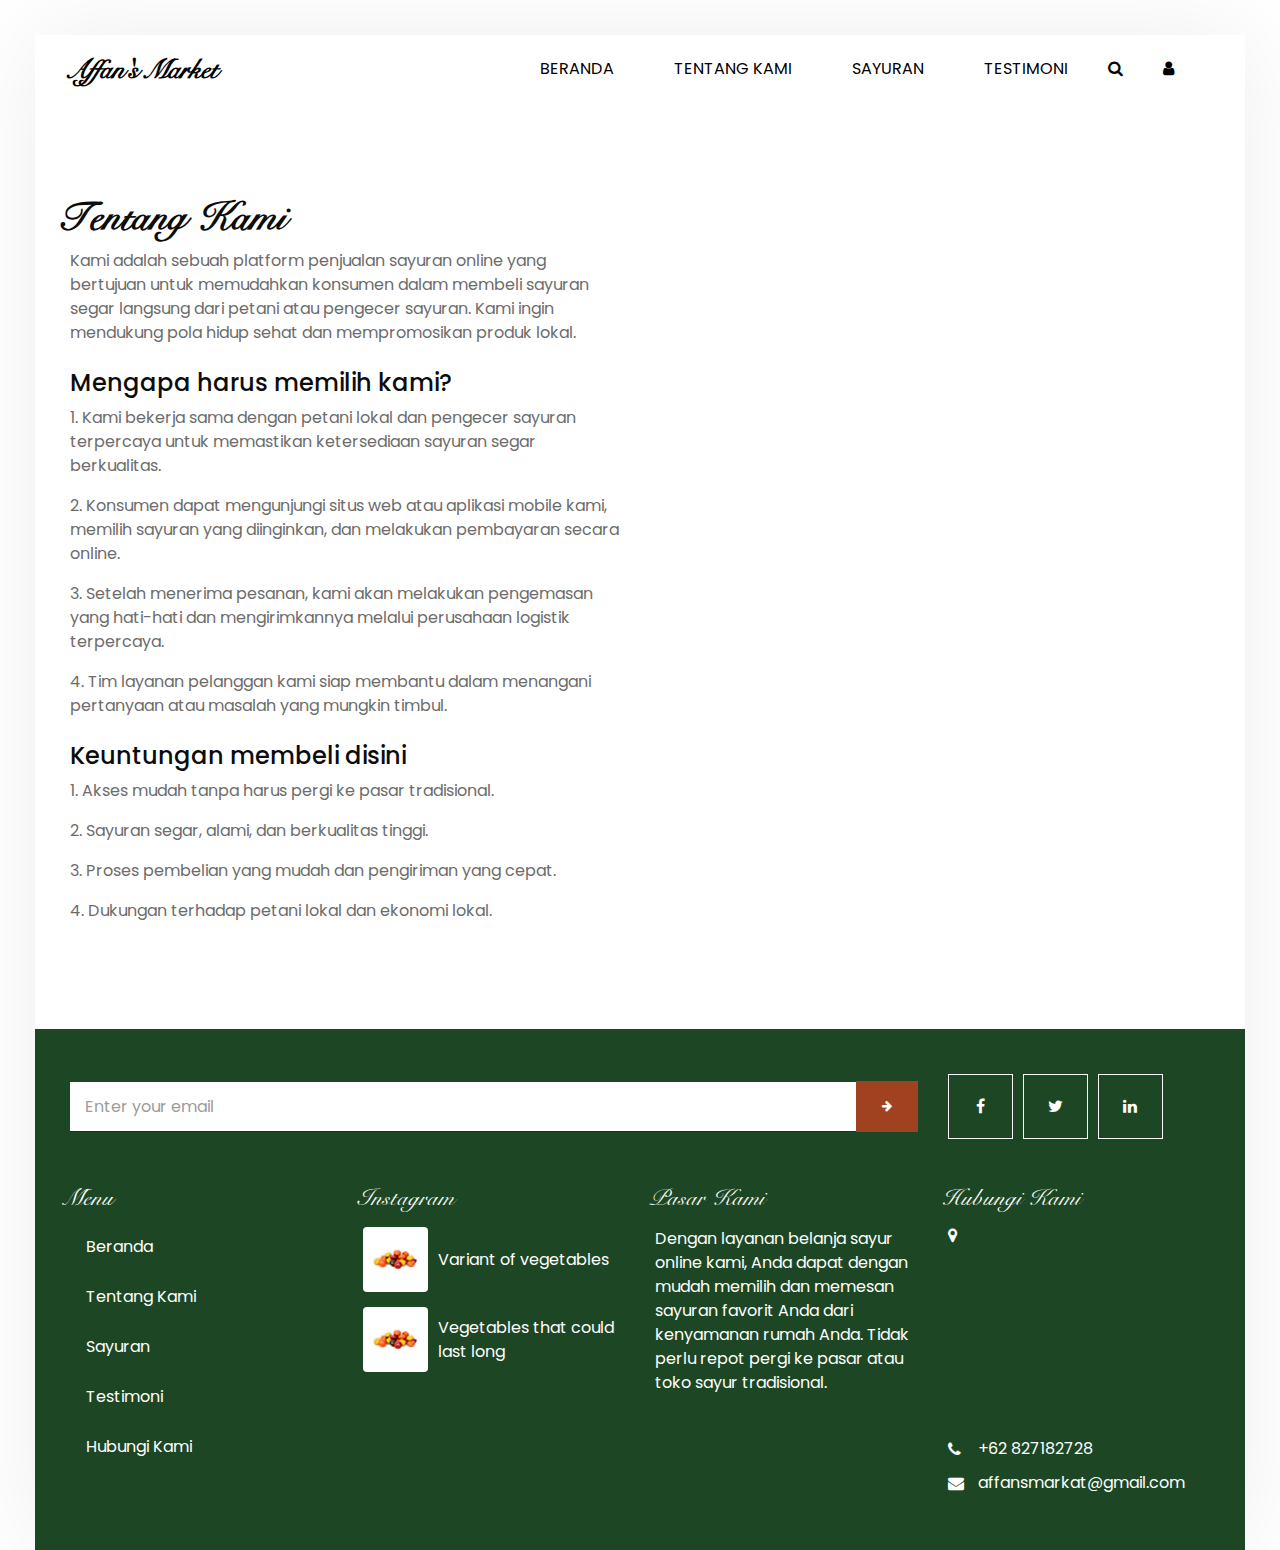
==== about.html @ 5ecd2ffd "vegetable website" ====
<!DOCTYPE html>
<html>

<head>
  <!-- Basic -->
  <meta charset="utf-8" />
  <meta http-equiv="X-UA-Compatible" content="IE=edge" />
  <!-- Mobile Metas -->
  <meta name="viewport" content="width=device-width, initial-scale=1, shrink-to-fit=no" />
  <!-- Site Metas -->
  <meta name="keywords" content="" />
  <meta name="description" content="" />
  <meta name="author" content="" />

  <title>ChocoLux</title>


  <!-- bootstrap core css -->
  <link rel="stylesheet" type="text/css" href="css/bootstrap.css" />
  <!--slick slider stylesheet -->
  <link rel="stylesheet" href="https://cdnjs.cloudflare.com/ajax/libs/slick-carousel/1.5.9/slick.min.css" />
  <link rel="stylesheet" href="https://cdnjs.cloudflare.com/ajax/libs/slick-carousel/1.5.9/slick-theme.min.css" />

  <!-- fonts style -->
  <link href="https://fonts.googleapis.com/css?family=Poppins:400,600,700&display=swap" rel="stylesheet" />
  <!-- slick slider -->

  <link rel="stylesheet" href="css/slick-theme.css" />
  <!-- font awesome style -->
  <link href="css/font-awesome.min.css" rel="stylesheet" />
  <!-- Custom styles for this template -->
  <link href="css/style.css" rel="stylesheet" />
  <!-- responsive style -->
  <link href="css/responsive.css" rel="stylesheet" />
  <script src="https://kit.fontawesome.com/0ebef4422e.js" crossorigin="anonymous"></script>
</head>

<body class="sub_page">

  <div class="main_body_content">

    <div class="hero_area">
      <!-- header section strats -->
      <header class="header_section">
        <div class="container-fluid">
          <nav class="navbar navbar-expand-lg custom_nav-container ">
            <a class="navbar-brand" href="index.html">
              Affan's Market
            </a>
            </a>
            <button class="navbar-toggler" type="button" data-toggle="collapse" data-target="#navbarSupportedContent"
              aria-controls="navbarSupportedContent" aria-expanded="false" aria-label="Toggle navigation">
              <span class=""> </span>
            </button>

            <div class="collapse navbar-collapse " id="navbarSupportedContent">
              <ul class="navbar-nav ml-auto">
                <li class="nav-item active">
                  <a class="nav-link" href="index.html">Beranda <span class="sr-only">(current)</span></a>
                </li>
                <li class="nav-item">
                  <a class="nav-link" href="about.html"> Tentang Kami</a>
                </li>
                <li class="nav-item">
                  <a class="nav-link" href="chocolate.html">Sayuran</a>
                </li>
                <li class="nav-item">
                  <a class="nav-link" href="testimonial.html">Testimoni</a>
                </li>
                
              </ul>
              <div class="quote_btn-container">
                <form class="form-inline">
                  <button class="btn  my-2 my-sm-0 nav_search-btn" type="submit">
                    <i class="fa fa-search" aria-hidden="true"></i>
                  </button>
                </form>
                <a href="">
                  <i class="fa fa-user" aria-hidden="true"></i>
                </a>
              </div>
            </div>
          </nav>
        </div>
      </header>
      <!-- end header section -->
    </div>

    <!-- about section -->

    <section class="about_section layout_padding ">
      <div class="container  ">
        <div class="row">
          <div class="col-md-6">
            <div class="detail-box">
              <div class="heading_container">
                <h2>
                  Tentang Kami
                </h2>
              </div>
              <p>
                Kami adalah sebuah platform penjualan sayuran online yang bertujuan untuk memudahkan konsumen dalam
                membeli sayuran segar langsung dari petani atau pengecer sayuran. Kami ingin mendukung pola hidup sehat
                dan mempromosikan produk lokal.
              </p>

              <section>
                <h4 class="mt-4">
                  Mengapa harus memilih kami?
                </h4>
                <p>
                  1. Kami bekerja sama dengan petani lokal dan pengecer sayuran terpercaya untuk memastikan ketersediaan
                  sayuran
                  segar berkualitas.
                </p>
                <p>
                  2. Konsumen dapat mengunjungi situs web atau aplikasi mobile kami, memilih sayuran yang diinginkan,
                  dan
                  melakukan pembayaran secara online.
                </p>
                <p>
                  3. Setelah menerima pesanan, kami akan melakukan pengemasan yang hati-hati dan mengirimkannya melalui
                  perusahaan
                  logistik terpercaya.
                </p>
                <p>
                  4. Tim layanan pelanggan kami siap membantu dalam menangani pertanyaan atau masalah yang mungkin
                  timbul.
                </p>
              </section>

              <section>
                <h4 class="mt-4">
                  Keuntungan membeli disini
                </h4>
                <p>
                  1. Akses mudah tanpa harus pergi ke pasar tradisional.
                </p>
                <p>

                  2. Sayuran segar, alami, dan berkualitas tinggi.
                </p>

                <p>
                  3. Proses pembelian yang mudah dan pengiriman yang cepat.
                </p>

                <p>
                  4. Dukungan terhadap petani lokal dan ekonomi lokal.
                </p>
              </section>
            </div>
          </div>
          <div class="col-md-6">
            <div class="img-box">
              <img
                src="https://media.istockphoto.com/id/1247073860/id/foto/sayuran-organik-segar-yang-sehat-dalam-peti-yang-terisolasi-di-latar-belakang-putih.jpg?s=612x612&w=0&k=20&c=P2goNSau3Krbo2b9RvxYIMuUvzyqN9o-7Uv6y5ciHRg="
                alt="">
            </div>
          </div>
        </div>
      </div>
    </section>

    <!-- end about section -->


    <!-- info section -->

    <!-- end info_section -->

    <section class="info_section layout_padding2">
      <div class="container">
        <div class="row info_form_social_row">
          <div class="col-md-8 col-lg-9">
            <div class="info_form">
              <form action="">
                <input type="email" placeholder="Enter your email">
                <button>
                  <i class="fa fa-arrow-right" aria-hidden="true"></i>
                </button>
              </form>
            </div>
          </div>
          <div class="col-md-4 col-lg-3">

            <div class="social_box">
              <a href="">
                <i class="fa fa-facebook" aria-hidden="true"></i>
              </a>
              <a href="">
                <i class="fa fa-twitter" aria-hidden="true"></i>
              </a>
              <a href="">
                <i class="fa fa-linkedin" aria-hidden="true"></i>
              </a>
            </div>
          </div>
        </div>
        <div class="row info_main_row">
          <div class="col-md-6 col-lg-3">
            <div class="info_links">
              <h4>
                Menu
              </h4>
              <div class="info_links_menu">
                <a class="nav-link" href="index.html">Beranda <span class="sr-only">(current)</span></a>
                <a class="nav-link" href="about.html"> Tentang Kami</a>
                </a>
                <a class="nav-link" href="chocolate.html">Sayuran</a>
                <a class="nav-link" href="testimonial.html">Testimoni</a>
                <a class="nav-link" href="contact.html">Hubungi Kami</a>
              </div>
            </div>
          </div>
          <div class="col-md-6 col-lg-3">
            <div class="info_insta">
              <h4>
                Instagram
              </h4>
              <div class="insta_box">
                <div class="img-box rounded rounded-2">
                  <img src="images/insta-img.png" alt="">
                </div>
                <p>
                  Variant of vegetables
                </p>
              </div>
              <div class="insta_box">
                <div class="img-box rounded rounded-2">
                  <img src="images/insta-img.png" alt="">
                </div>
                <p>
                  Vegetables that could last long
                </p>
              </div>
            </div>
          </div>
          <div class="col-md-6 col-lg-3">
            <div class="info_detail">
              <h4>
                Pasar Kami
              </h4>
              <p class="mb-0">
                Dengan layanan belanja sayur online kami, Anda dapat dengan mudah memilih dan
                memesan sayuran favorit Anda dari kenyamanan rumah Anda. Tidak perlu repot pergi ke pasar atau toko
                sayur tradisional.
              </p>
            </div>
          </div>
          <div class="col-md-6 col-lg-3">
            <h4>
              Hubungi Kami
            </h4>
            <div class="info_contact">
              <a href="" class="align-self-baseline d-flex">
                <div class="align-self-baseline d-flex">
                  <i class="fa fa-map-marker" aria-hidden="true"></i>
                  <iframe class="rounded rounded-2"
                    src="https://www.google.com/maps/embed?pb=!1m18!1m12!1m3!1d3965.49368223125!2d106.95143387490597!3d-6.330021093659569!2m3!1f0!2f0!3f0!3m2!1i1024!2i768!4f13.1!3m3!1m2!1s0x2e6992feabde95f9%3A0xaed132970624d274!2sJl.%20Batam%2C%20RT.001%2FRW.014%2C%20Jatisari%2C%20Kec.%20Jatiasih%2C%20Kota%20Bks%2C%20Jawa%20Barat%2017426!5e0!3m2!1sid!2sid!4v1688114217012!5m2!1sid!2sid"
                    width="300" height="200" style="border:0;" allowfullscreen="" loading="lazy"
                    referrerpolicy="no-referrer-when-downgrade"></iframe>
                </div>
              </a>
              <a href="">
                <i class="fa fa-phone" aria-hidden="true"></i>
                <span>
                  +62 827182728
                </span>
              </a>
              <a href="">
                <i class="fa fa-envelope"></i>
                <span>
                  affansmarkat@gmail.com
                </span>
              </a>
            </div>
          </div>
        </div>
      </div>
    </section>
  </div>

  <!-- footer section -->
  <!-- footer section -->

  <!-- jQery -->
  <script src="js/jquery-3.4.1.min.js"></script>
  <!-- bootstrap js -->
  <script src="js/bootstrap.js"></script>
  <!-- slick slider -->
  <script src="https://cdnjs.cloudflare.com/ajax/libs/slick-carousel/1.5.9/slick.min.js"></script>
  <!-- custom js -->
  <script src="js/custom.js"></script>

</body>

</html>
---- css/style.css ----
body {
  font-family: "Poppins", sans-serif;
  color: #0c0c0c;
  background-color: #ffffff;
  overflow-x: hidden;
}

.layout_padding {
  padding: 90px 0;
}

.layout_padding2 {
  padding: 45px 0;
}

.layout_padding2-top {
  padding-top: 45px;
}

.layout_padding2-bottom {
  padding-bottom: 45px;
}

.layout_padding-top {
  padding-top: 90px;
}

.layout_padding-bottom {
  padding-bottom: 90px;
}

.heading_container {
  display: -webkit-box;
  display: -ms-flexbox;
  display: flex;
  -webkit-box-orient: vertical;
  -webkit-box-direction: normal;
  -ms-flex-direction: column;
  flex-direction: column;
  -webkit-box-align: start;
  -ms-flex-align: start;
  align-items: flex-start;
}

.heading_container h2 {
  font-family: "SnellBT Regular", sans-serif;
  position: relative;
  font-weight: bold;
  font-size: 2.5rem;
}

@font-face {
  font-family: "SnellBT Regular";
  src: url(../fonts/SnellBT-Regular.otf);
  font-weight: 500;
}

@font-face {
  font-family: "SnellBT Bold";
  src: url(../fonts/SnellBT-Bold.otf);
  font-weight: 700;
}

a,
a:hover,
a:focus {
  text-decoration: none;
}

a:hover,
a:focus {
  color: initial;
}

.btn,
.btn:focus {
  outline: none !important;
  -webkit-box-shadow: none;
  box-shadow: none;
}

.main_body_content {
  margin: 45px 45px 0 45px;
  -webkit-box-shadow: 0 0 95px 0 rgba(0, 0, 0, 0.07);
  box-shadow: 0 0 95px 0 rgba(0, 0, 0, 0.07);
}

/*header section*/
.hero_area {
  height: calc(100vh - 45px);
  display: -webkit-box;
  display: -ms-flexbox;
  display: flex;
  -webkit-box-orient: vertical;
  -webkit-box-direction: normal;
  -ms-flex-direction: column;
  flex-direction: column;
  position: relative;
}

.sub_page .hero_area {
  height: auto;
}

.header_section .container-fluid {
  padding-right: 25px;
  padding-left: 25px;
}

.header_section .nav_container {
  margin: 0 auto;
}

.custom_nav-container .navbar-nav .nav-item .nav-link {
  padding: 10px 30px;
  color: #000000;
  text-align: center;
  text-transform: uppercase;
}

.custom_nav-container .navbar-nav .nav-item:hover .nav-link {
  color: #000000;
}

.navbar-brand {
  font-size: 28px;
  font-weight: bold;
  color: #ffffff;
  font-family: "SnellBT Regular", sans-serif;
  color: #000000;
}

.quote_btn-container {
  display: -webkit-box;
  display: -ms-flexbox;
  display: flex;
  -webkit-box-align: center;
  -ms-flex-align: center;
  align-items: center;
}

.quote_btn-container a {
  color: #000000;
  margin: 0 30px;
}

.custom_nav-container .nav_search-btn {
  width: 35px;
  height: 35px;
  padding: 0;
  border: none;
  color: #000000;
}

.custom_nav-container {
  z-index: 99999;
}

.custom_nav-container .navbar-toggler {
  outline: none;
}

.custom_nav-container .navbar-toggler {
  padding: 0;
  width: 37px;
  height: 42px;
  -webkit-transition: all 0.3s;
  transition: all 0.3s;
}

.custom_nav-container .navbar-toggler span {
  display: block;
  width: 35px;
  height: 4px;
  background-color: #46200b;
  border-radius: 5px;
  margin: 7px 0;
  -webkit-transition: all 0.3s;
  transition: all 0.3s;
  position: relative;
  transition: all 0.3s;
}

.custom_nav-container .navbar-toggler span::before,
.custom_nav-container .navbar-toggler span::after {
  content: "";
  position: absolute;
  left: 0;
  height: 100%;
  width: 100%;
  background-color: #46200b;
  border-radius: 5px;
  top: -10px;
  -webkit-transition: all 0.3s;
  transition: all 0.3s;
}

.custom_nav-container .navbar-toggler span::after {
  top: 10px;
}

.custom_nav-container .navbar-toggler[aria-expanded="true"] {
  -webkit-transform: rotate(360deg);
  transform: rotate(360deg);
}

.custom_nav-container .navbar-toggler[aria-expanded="true"] span {
  -webkit-transform: rotate(45deg);
  transform: rotate(45deg);
}

.custom_nav-container .navbar-toggler[aria-expanded="true"] span::before,
.custom_nav-container .navbar-toggler[aria-expanded="true"] span::after {
  -webkit-transform: rotate(90deg);
  transform: rotate(90deg);
  top: 0;
}

.custom_nav-container .navbar-toggler[aria-expanded="true"] .s-1 {
  -webkit-transform: rotate(45deg);
  transform: rotate(45deg);
  margin: 0;
  margin-bottom: -4px;
}

.custom_nav-container .navbar-toggler[aria-expanded="true"] .s-2 {
  display: none;
}

.custom_nav-container .navbar-toggler[aria-expanded="true"] .s-3 {
  -webkit-transform: rotate(-45deg);
  transform: rotate(-45deg);
  margin: 0;
  margin-top: -4px;
}

.custom_nav-container .navbar-toggler[aria-expanded="false"] .s-1,
.custom_nav-container .navbar-toggler[aria-expanded="false"] .s-2,
.custom_nav-container .navbar-toggler[aria-expanded="false"] .s-3 {
  -webkit-transform: none;
  transform: none;
}

/*end header section*/
/* slider section */
.slider_section {
  -webkit-box-flex: 1;
  -ms-flex: 1;
  flex: 1;
  display: -webkit-box;
  display: -ms-flexbox;
  display: flex;
  -webkit-box-pack: center;
  -ms-flex-pack: center;
  justify-content: center;
  -webkit-box-align: center;
  -ms-flex-align: center;
  align-items: center;
  position: relative;
  z-index: 2;
  background-size: cover;
  background-position: top;
  color: #ffffff;
}

.slider_section .row {
  -webkit-box-align: center;
  -ms-flex-align: center;
  align-items: center;
}

.slider_section:before {
  content: "";
  position: absolute;
  top: 0;
  left: 0;
  width: 100%;
  height: 100%;
  background-size: 100% 100%;
  z-index: 2;
}

.slider_section:after {
  content: "";
  position: absolute;
  top: 25px;
  right: 45px;
  width: 550px;
  height: 550px;
  background-image: url(../images/slider-bg2.png);
  background-size: cover;
  background-position: bottom right;
  z-index: 1;
}

.slider_section .detail_box {
  color: #ffffff;
}

.slider_section .detail_box h1 {
  font-size: 3rem;
  font-weight: bold;
  margin-bottom: 30px;
  font-family: "SnellBT Regular", sans-serif;
}

.slider_section .detail_box h1 span {
  font-size: 2.5em;
}

.slider_section .detail_box a {
  display: -webkit-box;
  display: -ms-flexbox;
  display: flex;
  -webkit-box-align: center;
  -ms-flex-align: center;
  align-items: center;
  font-family: "SnellBT Regular", sans-serif;
  color: #ffffff;
  font-weight: 500;
  margin-top: 75px;
  font-size: 20px;
}

.slider_section .detail_box a span {
  margin-right: 5px;
}

.slider_section .detail_box a img {
  width: 65px;
}

.slider_section .img-box img {
  width: 100%;
}

.slider_section #customCarousel1 {
  width: 100%;
  position: relative;
  z-index: 3;
}

.slider_section .carousel_btn-box {
  position: absolute;
  top: 45%;
  left: 0;
  display: -webkit-box;
  display: -ms-flexbox;
  display: flex;
  -webkit-box-orient: vertical;
  -webkit-box-direction: normal;
  -ms-flex-direction: column;
  flex-direction: column;
  -webkit-transform: translateY(-50%);
  transform: translateY(-50%);
  z-index: 3;
}

.slider_section .carousel_btn-box .carousel-control-prev,
.slider_section .carousel_btn-box .carousel-control-next {
  position: unset;
  width: 55px;
  height: 55px;
  font-size: 12px;
  background-color: #ffffff;
  opacity: 1;
  color: #a04120;
  margin: 2.5px 0;
}

.slider_section .carousel_btn-box .carousel-control-prev:hover,
.slider_section .carousel_btn-box .carousel-control-next:hover {
  color: #46200b;
}

.about_section .detail-box p {
  color: #6c6c6c;
}

.about_section .detail-box a {
  display: -webkit-box;
  display: -ms-flexbox;
  display: flex;
  -webkit-box-align: center;
  -ms-flex-align: center;
  align-items: center;
  font-family: "SnellBT Regular", sans-serif;
  color: #46200b;
  font-weight: bold;
  margin-top: 25px;
  font-size: 20px;
}

.about_section .detail-box a span {
  margin-right: 5px;
}

.about_section .detail-box a img {
  width: 65px;
}

.about_section .img-box img {
  width: 100%;
}

.chocolate_section .heading_container {
  -webkit-box-align: center;
  -ms-flex-align: center;
  align-items: center;
  text-align: center;
  margin-bottom: 25px;
}

.chocolate_section .chocolate_container {
  padding-bottom: 75px;
}

.chocolate_section .box {
  text-align: center;
  margin: 15px;
  display: -webkit-box;
  display: -ms-flexbox;
  display: flex;
  -webkit-box-orient: vertical;
  -webkit-box-direction: normal;
  -ms-flex-direction: column;
  flex-direction: column;
  -webkit-box-align: center;
  -ms-flex-align: center;
  align-items: center;
  border: 1px solid #d8d8d8;
  padding-top: 25px;
  -webkit-transition: all 0.3s;
  transition: all 0.3s;
  border-radius: 1rem;
  cursor: pointer;
}

.chocolate_section .box .img-box {
  width: 200px;
  height: 200px;
  display: -webkit-box;
  display: -ms-flexbox;
  display: flex;
  -webkit-box-pack: center;
  -ms-flex-pack: center;
  justify-content: center;
  -webkit-box-align: center;
  -ms-flex-align: center;
  align-items: center;
}

.chocolate_section .box .img-box img {
  width: 100%;
  height: auto;
}

.chocolate_section .box .detail-box {
  width: 100%;
  background-color: #2E7039;
  color: #ffffff;
  padding: 15px;
  margin-top: 10px;
  opacity: 0;
  visibility: hidden;
  -webkit-transition: all 0.3s;
  transition: all 0.3s;
}

.chocolate_section .box .detail-box h6 {
  text-transform: uppercase;
  font-weight: 600;
}

.chocolate_section .box .detail-box h6 span {
  color: #cb4e08;
}

.chocolate_section .box .detail-box h5 {
  font-weight: 600;
}

.chocolate_section .box .detail-box a {
  color: #ffffff;
  font-size: 14px;
}

.chocolate_section .box:hover {
  border-color: transparent;
  -webkit-box-shadow: 0 0 10px 0 rgba(0, 0, 0, 0.15);
  box-shadow: 0 0 10px 0 rgba(0, 0, 0, 0.15);
}

.chocolate_section .box:hover .detail-box {
  visibility: visible;
  opacity: 1;
  border-bottom-left-radius: 5px;
  border-bottom-right-radius: 5px;
}

.chocolate_section .slick-prev,
.chocolate_section .slick-next {
  width: 55px;
  height: 55px;
  background-color: #ffffff;
  color: #a04120;
  top: initial;
  bottom: 0px;
  -webkit-box-shadow: 0 0 5px 0 rgba(0, 0, 0, 0.15);
  box-shadow: 0 0 5px 0 rgba(0, 0, 0, 0.15);
}

.chocolate_section .slick-prev:hover,
.chocolate_section .slick-next:hover {
  background-color: #2E7039;
}

.chocolate_section .slick-prev:hover:before,
.chocolate_section .slick-next:hover:before {
  color: #ffffff;
}

.chocolate_section .slick-prev {
  left: calc(50% - 35px);
  -webkit-transform: translateX(-50%);
  transform: translateX(-50%);
}

.chocolate_section .slick-next {
  right: calc(50% - 35px);
  -webkit-transform: translateX(50%);
  transform: translateX(50%);
}

.chocolate_section .slick-prev:before,
.chocolate_section .slick-next:before {
  font-family: "FontAwesome";
  position: relative;
  z-index: 2;
  color: #2E7039;
  font-size: 14px;
  opacity: 1;
  border-radius: 5px;
}

.chocolate_section .slick-prev:before {
  content: "\f060";
}

.chocolate_section .slick-next:before {
  content: "\f061";
}

.offer_section {
  font-family: "SnellBT Regular", sans-serif;
}

.offer_section .box {
  display: -webkit-box;
  display: -ms-flexbox;
  display: flex;
  -webkit-box-orient: vertical;
  -webkit-box-direction: normal;
  -ms-flex-direction: column;
  flex-direction: column;
  -webkit-box-align: center;
  -ms-flex-align: center;
  align-items: center;
  text-align: center;
}

.offer_section .box .detail-box {
  border: 1px solid #6c6c6c;
  width: 100%;
  padding: 45px 15px 225px 15px;
}

.offer_section .box .detail-box h2 {
  font-size: 2.5rem;
  font-weight: bold;
  color: #46200b;
}

.offer_section .box .detail-box h3 {
  font-weight: bold;
}

.offer_section .box .detail-box a {
  font-family: "Poppins", sans-serif;
  display: inline-block;
  padding: 8px 30px;
  background-color: #2E7039;
  color: #ffffff;
  border-radius: 0;
  border: 1px solid #2E7039;
  -webkit-transition: all 0.3s;
  transition: all 0.3s;
  text-transform: uppercase;
  margin-top: 15px;
  border-radius: 5px;
}

.offer_section .box .detail-box a:hover {
  background-color: transparent;
  color: #46200b;
}

.offer_section .box .img-box {
  margin-top: -190px;
}

.offer_section .box .img-box img {
  width: 100%;
}

.offer_section .btn-box {
  display: -webkit-box;
  display: -ms-flexbox;
  display: flex;
  -webkit-box-pack: center;
  -ms-flex-pack: center;
  justify-content: center;
  margin-top: 15px;
}

.offer_section .btn-box a {
  display: -webkit-box;
  display: -ms-flexbox;
  display: flex;
  -webkit-box-align: center;
  -ms-flex-align: center;
  align-items: center;
  font-family: "SnellBT Regular", sans-serif;
  color: #46200b;
  font-weight: bold;
  margin-top: 25px;
  font-size: 20px;
}

.offer_section .btn-box a span {
  margin-right: 5px;
}

.offer_section .btn-box a img {
  width: 65px;
}

.client_section .heading_container {
  margin-bottom: 45px;
  padding-left: 30%;
}

.client_section .img-box img {
  width: 100%;
}

.client_section .client_container {
  background-image: url(https://cdn.pixabay.com/photo/2015/04/25/22/06/dark-green-739780_640.jpg);
  background-size: 90% 100%;
  background-position: bottom right;
  background-repeat: no-repeat;
  color: #ffffff;
  padding: 75px 0 175px 0;
}

.client_section .client_container .box {
  display: -webkit-box;
  display: -ms-flexbox;
  display: flex;
  -webkit-box-align: start;
  -ms-flex-align: start;
  align-items: flex-start;
  padding: 0 150px 0 15px;
}

.client_section .client_container .box .img-box {
  position: relative;
  width: 175px;
  min-width: 175px;
  padding: 0 0 20px 20px;
  margin-right: 25px;
}

.client_section .client_container .box .img-box img {
  position: relative;
  z-index: 3;
}

.client_section .client_container .box .img-box:before {
  content: "";
  position: absolute;
  left: 0;
  bottom: 0;
  width: 75%;
  height: 75%;
  background-color: #ffffff;
  -webkit-box-shadow: 0 0 7px 0 rgba(0, 0, 0, 0.1);
  box-shadow: 0 0 7px 0 rgba(0, 0, 0, 0.1);
}

.client_section .client_container .box .detail-box {
  margin-top: 45px;
}

.client_section .client_container .box .detail-box h4 {
  font-weight: 600;
}

.client_section .client_container .box .detail-box p {
  margin-top: 10px;
  margin-bottom: 25px;
}

.client_section .client_container .box .detail-box i {
  font-size: 24px;
}

.client_section .carousel-indicators {
  position: unset;
  margin: 0;
  margin-top: 45px;
}

.client_section .carousel-indicators li {
  width: 20px;
  height: 20px;
  border-radius: 100%;
  background-color: #2a2a2a;
  opacity: 1;
}

.client_section .carousel-indicators li.active {
  background-color: #a04120;
}

.client_section .carousel_btn-box {
  position: absolute;
  top: 45%;
  right: 0;
  display: -webkit-box;
  display: -ms-flexbox;
  display: flex;
  -webkit-box-orient: vertical;
  -webkit-box-direction: reverse;
  -ms-flex-direction: column-reverse;
  flex-direction: column-reverse;
  -webkit-transform: translateY(-50%);
  transform: translateY(-50%);
  z-index: 3;
}

.client_section .carousel_btn-box .carousel-control-prev,
.client_section .carousel_btn-box .carousel-control-next {
  position: unset;
  width: 55px;
  height: 55px;
  font-size: 12px;
  background-color: #ffffff;
  opacity: 1;
  color: #a04120;
  margin: 2.5px 0;
}

.client_section .carousel_btn-box .carousel-control-prev:hover,
.client_section .carousel_btn-box .carousel-control-next:hover {
  color: #46200b;
}

.contact_section {
  position: relative;
}

.contact_section form {
  margin-top: 25px;
}

.contact_section input {
  width: 100%;
  border: none;
  height: 50px;
  margin-bottom: 25px;
  padding-left: 15px;
  background-color: transparent;
  outline: none;
  color: #000000;
  border: 1px solid #a5a5a5;
}

.contact_section input::-webkit-input-placeholder {
  color: #6c6c6c;
}

.contact_section input:-ms-input-placeholder {
  color: #6c6c6c;
}

.contact_section input::-ms-input-placeholder {
  color: #6c6c6c;
}

.contact_section input::placeholder {
  color: #6c6c6c;
}

.contact_section input.message-box {
  height: 120px;
}

.contact_section button {
  border: none;
  display: inline-block;
  padding: 12px 35px;
  background-color: #46200b;
  color: #ffffff;
  border-radius: 0;
  border: 1px solid #46200b;
  -webkit-transition: all 0.3s;
  transition: all 0.3s;
  font-size: 15px;
  color: #fff;
  margin-top: 15px;
}

.contact_section button:hover {
  background-color: transparent;
  color: #46200b;
}

.contact_section .map_container {
  height: 345px;
  overflow: hidden;
  margin-top: 80px;
}

.contact_section .map_container .map {
  height: 100%;
}

.contact_section .map_container .map #googleMap {
  height: 100%;
}

.info_section {
  background-color: rgb(29, 71, 36);
  color: #ffffff;
}

.info_section .info_form_social_row {
  -webkit-box-align: center;
  -ms-flex-align: center;
  align-items: center;
  margin-bottom: 45px;
}

.info_section .info_form {
  width: 100%;
}

.info_section .info_form form {
  display: -webkit-box;
  display: -ms-flexbox;
  display: flex;
  -webkit-box-align: end;
  -ms-flex-align: end;
  align-items: flex-end;
}

.info_section .info_form form input {
  -webkit-box-flex: 1;
  -ms-flex: 1;
  flex: 1;
  background-color: #ffffff;
  height: 50px;
  padding-left: 15px;
  outline: none;
  color: #ffffff;
  border: none;
  border-bottom: 1px solid #46200b;
}

.info_section .info_form form input::-webkit-input-placeholder {
  color: #9c9c9c;
}

.info_section .info_form form input:-ms-input-placeholder {
  color: #9c9c9c;
}

.info_section .info_form form input::-ms-input-placeholder {
  color: #9c9c9c;
}

.info_section .info_form form input::placeholder {
  color: #9c9c9c;
}

.info_section .info_form form button {
  background-color: transparent;
  color: #46200b;
  text-transform: uppercase;
  font-size: 12px;
  outline: none;
  border: none;
  display: inline-block;
  padding: 15.5px 25px;
  background-color: #a04120;
  color: #ffffff;
  border-radius: 0;
  border: 1px solid #a04120;
  -webkit-transition: all 0.3s;
  transition: all 0.3s;
}

.info_section .info_form form button:hover {
  background-color: transparent;
  color: #a04120;
}

.info_section .social_box {
  width: 100%;
  display: -webkit-box;
  display: -ms-flexbox;
  display: flex;
}

.info_section .social_box a {
  display: -webkit-box;
  display: -ms-flexbox;
  display: flex;
  -webkit-box-pack: center;
  -ms-flex-pack: center;
  justify-content: center;
  -webkit-box-align: center;
  -ms-flex-align: center;
  align-items: center;
  width: 65px;
  height: 65px;
  border: 1px solid #ffffff;
  color: #ffffff;
  margin-right: 10px;
}

.info_section h4 {
  font-family: "SnellBT Regular", sans-serif;
  margin-bottom: 15px;
}

.info_section .info_links .info_links_menu {
  display: -webkit-box;
  display: -ms-flexbox;
  display: flex;
  -webkit-box-orient: vertical;
  -webkit-box-direction: normal;
  -ms-flex-direction: column;
  flex-direction: column;
}

.info_section .info_links .info_links_menu a {
  color: #ffffff;
}

.info_section .info_links .info_links_menu a:not(:nth-last-child(1)) {
  margin-bottom: 10px;
}

.info_section .info_insta .insta_box {
  display: -webkit-box;
  display: -ms-flexbox;
  display: flex;
  -webkit-box-align: center;
  -ms-flex-align: center;
  align-items: center;
}

.info_section .info_insta .insta_box .img-box {
  width: 65px;
  min-width: 65px;
  height: 65px;
  display: -webkit-box;
  display: -ms-flexbox;
  display: flex;
  -webkit-box-pack: center;
  -ms-flex-pack: center;
  justify-content: center;
  -webkit-box-align: center;
  -ms-flex-align: center;
  align-items: center;
  background-color: #ffffff;
  margin-right: 10px;
}

.info_section .info_insta .insta_box .img-box img {
  width: 45px;
}

.info_section .info_insta .insta_box p {
  margin: 0;
}

.info_section .info_insta .insta_box:not(:nth-last-child(1)) {
  margin-bottom: 15px;
}

.info_section .info_contact a {
  display: -webkit-box;
  display: -ms-flexbox;
  display: flex;
  -webkit-box-align: center;
  -ms-flex-align: center;
  align-items: center;
  color: #ffffff;
  margin-bottom: 10px;
}

.info_section .info_contact a i {
  margin-right: 5px;
  width: 25px;
}

.info_section .info_contact a:hover p {
  color: #ffffff;
}

/* footer section*/
.footer_section {
  display: -webkit-box;
  display: -ms-flexbox;
  display: flex;
  -webkit-box-pack: center;
  -ms-flex-pack: center;
  justify-content: center;
  position: relative;
  background-color: #ffffff;
}

.footer_section p {
  color: #111111;
  margin: 0 auto;
  text-align: center;
  padding: 25px 0;
}

.footer_section a {
  color: inherit;
}

/*# sourceMappingURL=style.css.map */
---- css/responsive.css ----
@media (max-width: 1360px) {
  .main_body_content {
    margin: 35px 35px 0 35px;
  }

  .slider_section .detail_box {
    padding-left: 75px;
  }
}

@media (max-width: 1120px) {
  .main_body_content {
    margin: 25px 25px 0 25px;
  }

  .client_section .client_container .box {
    padding: 0 75px 0 15px;
  }

  .custom_nav-container .navbar-nav .nav-item .nav-link {
    padding: 10px 20px;
  }
}

@media (max-width: 991px) {
  .hero_area {
    height: auto;
  }

  .quote_btn-container {
    flex-direction: column;
    align-items: center;
  }

  .quote_btn-container a {
    margin: 10px 0;
  }

  .slider_section {
    padding: 75px 0 145px 0;
  }

  .slider_section::before {
    width: 80%;
  }

  .slider_section::after {
    width: 350px;
    height: 350px;
  }

  .client_section .client_container .box {
    padding: 0 15px;
  }

  .client_section .carousel_btn-box {
    position: unset;
    flex-direction: row;
    justify-content: center;
    margin-top: 75px;
  }

  .client_section .carousel_btn-box .carousel-control-prev,
  .client_section .carousel_btn-box .carousel-control-next {
    margin: 0 2.5px;
  }

  .client_section .sub_img-box {
    display: none;
  }

  .info_main_row>div:nth-child(1) {
    margin-bottom: 25px;
  }

  .info_main_row>div:nth-child(2) {
    margin-bottom: 25px;
  }
}

@media (max-width: 767px) {
  .slider_section {
    padding: 75px 0 225px 0;
  }

  .slider_section::after {
    display: none;
  }

  .slider_section .detail_box {
    text-align: center;
  }


  .slider_section::before {
    width: 100%;
  }

  .slider_section .detail_box {
    padding-left: 15px;
    margin-bottom: 45px;
  }

  .slider_section .detail_box a {
    justify-content: center;
    margin-top: 75px;
  }

  .about_section .img-box {
    margin-top: 45px;
  }

  .info_main_row>div {
    display: flex;
    flex-direction: column;
    align-items: center;
    text-align: center;

  }

  .info_main_row>div:not(:nth-last-child(1)) {
    margin-bottom: 25px;
  }

  .info_section .social_box {
    justify-content: center;
    margin-top: 25px;
  }

  .info_section .info_contact {
    display: flex;
    flex-direction: column;
    align-items: center;
  }
}

@media (max-width: 576px) {
  .main_body_content {
    margin: 0;
  }

  .slider_section .detail_box h1 span {
    font-size: 2em;
  }

  .client_section .client_container {
    background-size: 100% 100%;
  }

  .client_section .client_container .box {
    flex-direction: column;
  }

  .info_section .info_insta .insta_box {
    flex-direction: column;
  }

  .info_section .info_insta .insta_box .img-box {
    margin-right: 0;
    margin-bottom: 10px;
  }
}

@media (max-width: 480px) {
  .offer_section .box .detail-box {
    padding: 45px 15px 150px 15px;
  }

  .offer_section .box .img-box {
    margin-top: -115px;
  }
}

@media (max-width: 420px) {
  .slider_section .detail_box h1 span {
    font-size: 1.5em;
  }
}

@media (max-width: 376px) {}

@media (min-width: 1200px) {
  .container {
    max-width: 1170px;
  }
}
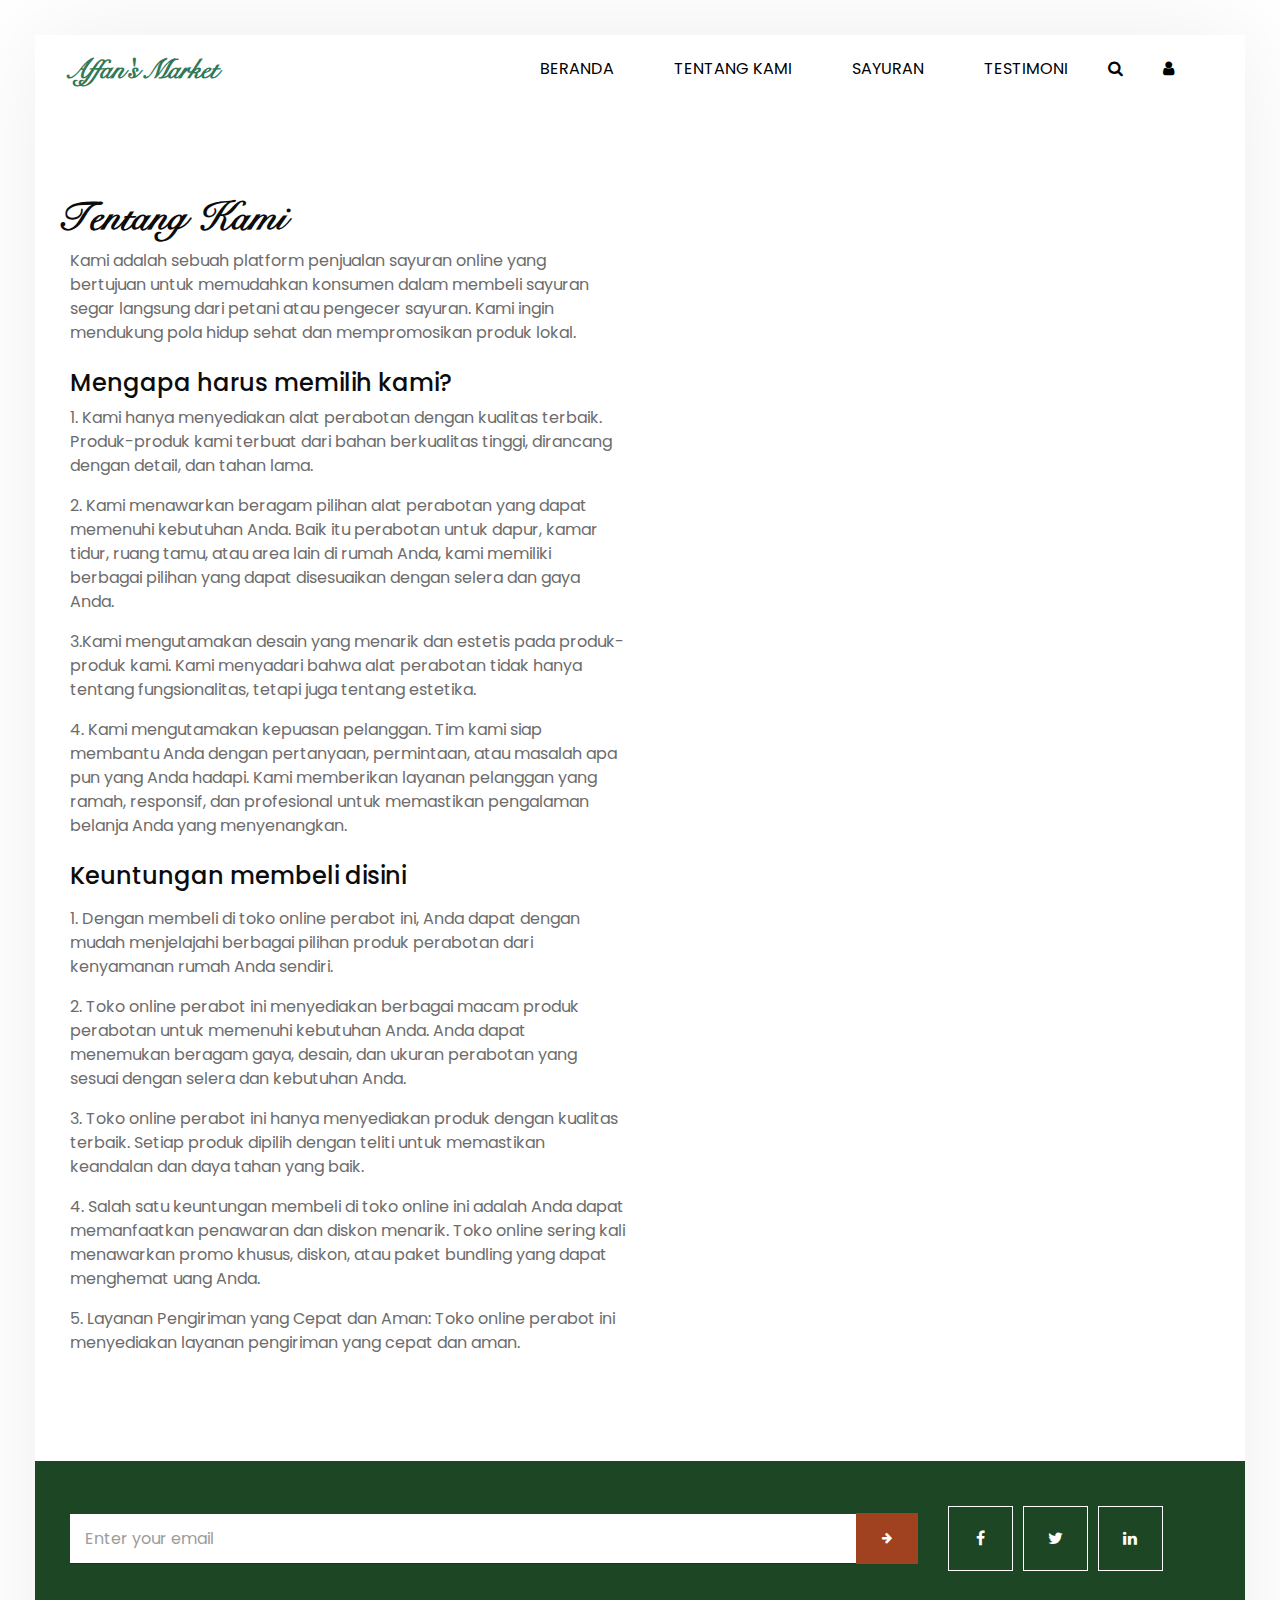
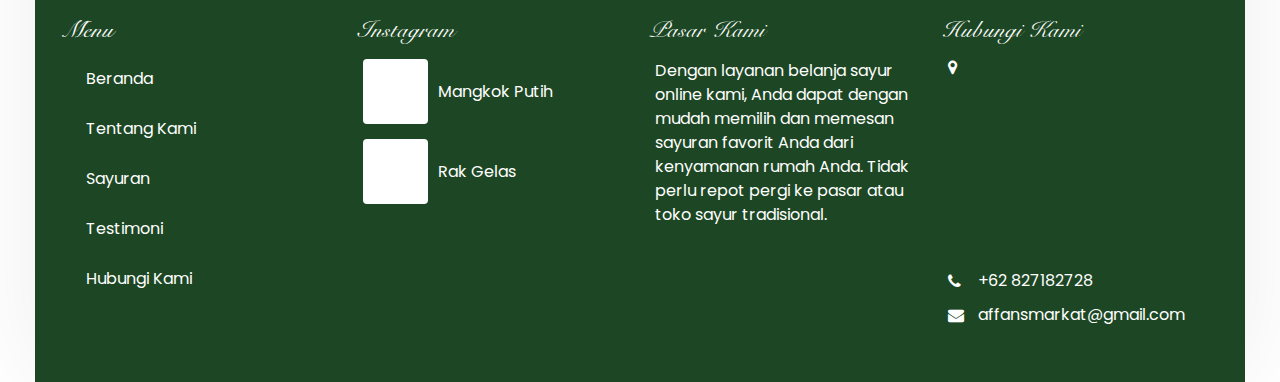
==== commit ab29af3f: "asset update" ====
--- a/about.html
+++ b/about.html
@@ -11,8 +11,9 @@
   <meta name="keywords" content="" />
   <meta name="description" content="" />
   <meta name="author" content="" />
-
-  <title>ChocoLux</title>
+  <link rel="icon" href="/images/seedling-solid.png" type="image/png" />
+
+  <title>Affan's Market</title>
 
 
   <!-- bootstrap core css -->
@@ -44,7 +45,7 @@
       <header class="header_section">
         <div class="container-fluid">
           <nav class="navbar navbar-expand-lg custom_nav-container ">
-            <a class="navbar-brand" href="index.html">
+            <a class="navbar-brand" href="index.html" style="color: #307857;">
               Affan's Market
             </a>
             </a>
@@ -67,7 +68,7 @@
                 <li class="nav-item">
                   <a class="nav-link" href="testimonial.html">Testimoni</a>
                 </li>
-                
+
               </ul>
               <div class="quote_btn-container">
                 <form class="form-inline">
@@ -109,53 +110,50 @@
                   Mengapa harus memilih kami?
                 </h4>
                 <p>
-                  1. Kami bekerja sama dengan petani lokal dan pengecer sayuran terpercaya untuk memastikan ketersediaan
-                  sayuran
-                  segar berkualitas.
-                </p>
-                <p>
-                  2. Konsumen dapat mengunjungi situs web atau aplikasi mobile kami, memilih sayuran yang diinginkan,
-                  dan
-                  melakukan pembayaran secara online.
-                </p>
-                <p>
-                  3. Setelah menerima pesanan, kami akan melakukan pengemasan yang hati-hati dan mengirimkannya melalui
-                  perusahaan
-                  logistik terpercaya.
-                </p>
-                <p>
-                  4. Tim layanan pelanggan kami siap membantu dalam menangani pertanyaan atau masalah yang mungkin
-                  timbul.
+                  1. Kami hanya menyediakan alat perabotan dengan kualitas terbaik.
+                  Produk-produk kami terbuat dari bahan berkualitas tinggi, dirancang dengan detail, dan tahan lama.
+                </p>
+                <p>
+                  2. Kami menawarkan beragam pilihan alat perabotan yang dapat memenuhi kebutuhan Anda. Baik itu perabotan untuk dapur, kamar tidur, ruang tamu, atau area lain di rumah Anda, kami memiliki berbagai pilihan yang dapat disesuaikan dengan selera dan gaya Anda.
+                </p>
+                <p>
+                  3.Kami mengutamakan desain yang menarik dan estetis pada produk-produk kami. Kami menyadari bahwa alat perabotan tidak hanya tentang fungsionalitas, tetapi juga tentang estetika. 
+                </p>
+                <p>
+                  4. Kami mengutamakan kepuasan pelanggan. Tim kami siap membantu Anda dengan pertanyaan, permintaan, atau masalah apa pun yang Anda hadapi. Kami memberikan layanan pelanggan yang ramah, responsif, dan profesional untuk memastikan pengalaman belanja Anda yang menyenangkan.
                 </p>
               </section>
 
               <section>
-                <h4 class="mt-4">
+                <h4 class="mt-4 mb-3">
                   Keuntungan membeli disini
                 </h4>
                 <p>
-                  1. Akses mudah tanpa harus pergi ke pasar tradisional.
-                </p>
-                <p>
-
-                  2. Sayuran segar, alami, dan berkualitas tinggi.
-                </p>
-
-                <p>
-                  3. Proses pembelian yang mudah dan pengiriman yang cepat.
-                </p>
-
-                <p>
-                  4. Dukungan terhadap petani lokal dan ekonomi lokal.
+                  1. Dengan membeli di toko online perabot ini, Anda dapat dengan mudah menjelajahi berbagai pilihan produk perabotan dari kenyamanan rumah Anda sendiri. 
+                </p>
+                <p>
+
+                  2. Toko online perabot ini menyediakan berbagai macam produk perabotan untuk memenuhi kebutuhan Anda. Anda dapat menemukan beragam gaya, desain, dan ukuran perabotan yang sesuai dengan selera dan kebutuhan Anda.
+                </p>
+
+                <p>
+                  3. Toko online perabot ini hanya menyediakan produk dengan kualitas terbaik. Setiap produk dipilih dengan teliti untuk memastikan keandalan dan daya tahan yang baik.
+                </p>
+
+                <p>
+                  4.  Salah satu keuntungan membeli di toko online ini adalah Anda dapat memanfaatkan penawaran dan diskon menarik. Toko online sering kali menawarkan promo khusus, diskon, atau paket bundling yang dapat menghemat uang Anda.
+                </p>
+
+                <p>
+                  5. Layanan Pengiriman yang Cepat dan Aman: Toko online perabot ini menyediakan layanan pengiriman yang cepat dan aman. 
                 </p>
               </section>
             </div>
           </div>
-          <div class="col-md-6">
-            <div class="img-box">
-              <img
-                src="https://media.istockphoto.com/id/1247073860/id/foto/sayuran-organik-segar-yang-sehat-dalam-peti-yang-terisolasi-di-latar-belakang-putih.jpg?s=612x612&w=0&k=20&c=P2goNSau3Krbo2b9RvxYIMuUvzyqN9o-7Uv6y5ciHRg="
-                alt="">
+          <div class="col-md-6 ">
+            <div class="img-box  mt-5">
+              <img class="rounded rounded-2  d-flex align-items-center"
+                src="https://cdn.pixabay.com/photo/2014/01/02/19/44/tableware-237798_640.jpg" alt="">
             </div>
           </div>
         </div>
@@ -220,18 +218,20 @@
               </h4>
               <div class="insta_box">
                 <div class="img-box rounded rounded-2">
-                  <img src="images/insta-img.png" alt="">
+                  <img src="https://d2xjmi1k71iy2m.cloudfront.net/dairyfarm/id/images/780/0678078_PE719131_S3.jpg"
+                    alt="">
                 </div>
                 <p>
-                  Variant of vegetables
+                  Mangkok Putih
                 </p>
               </div>
               <div class="insta_box">
                 <div class="img-box rounded rounded-2">
-                  <img src="images/insta-img.png" alt="">
+                  <img src="https://d2xjmi1k71iy2m.cloudfront.net/dairyfarm/id/images/126/0712687_PE728972_S3.jpg"
+                    alt="">
                 </div>
                 <p>
-                  Vegetables that could last long
+                  Rak Gelas
                 </p>
               </div>
             </div>
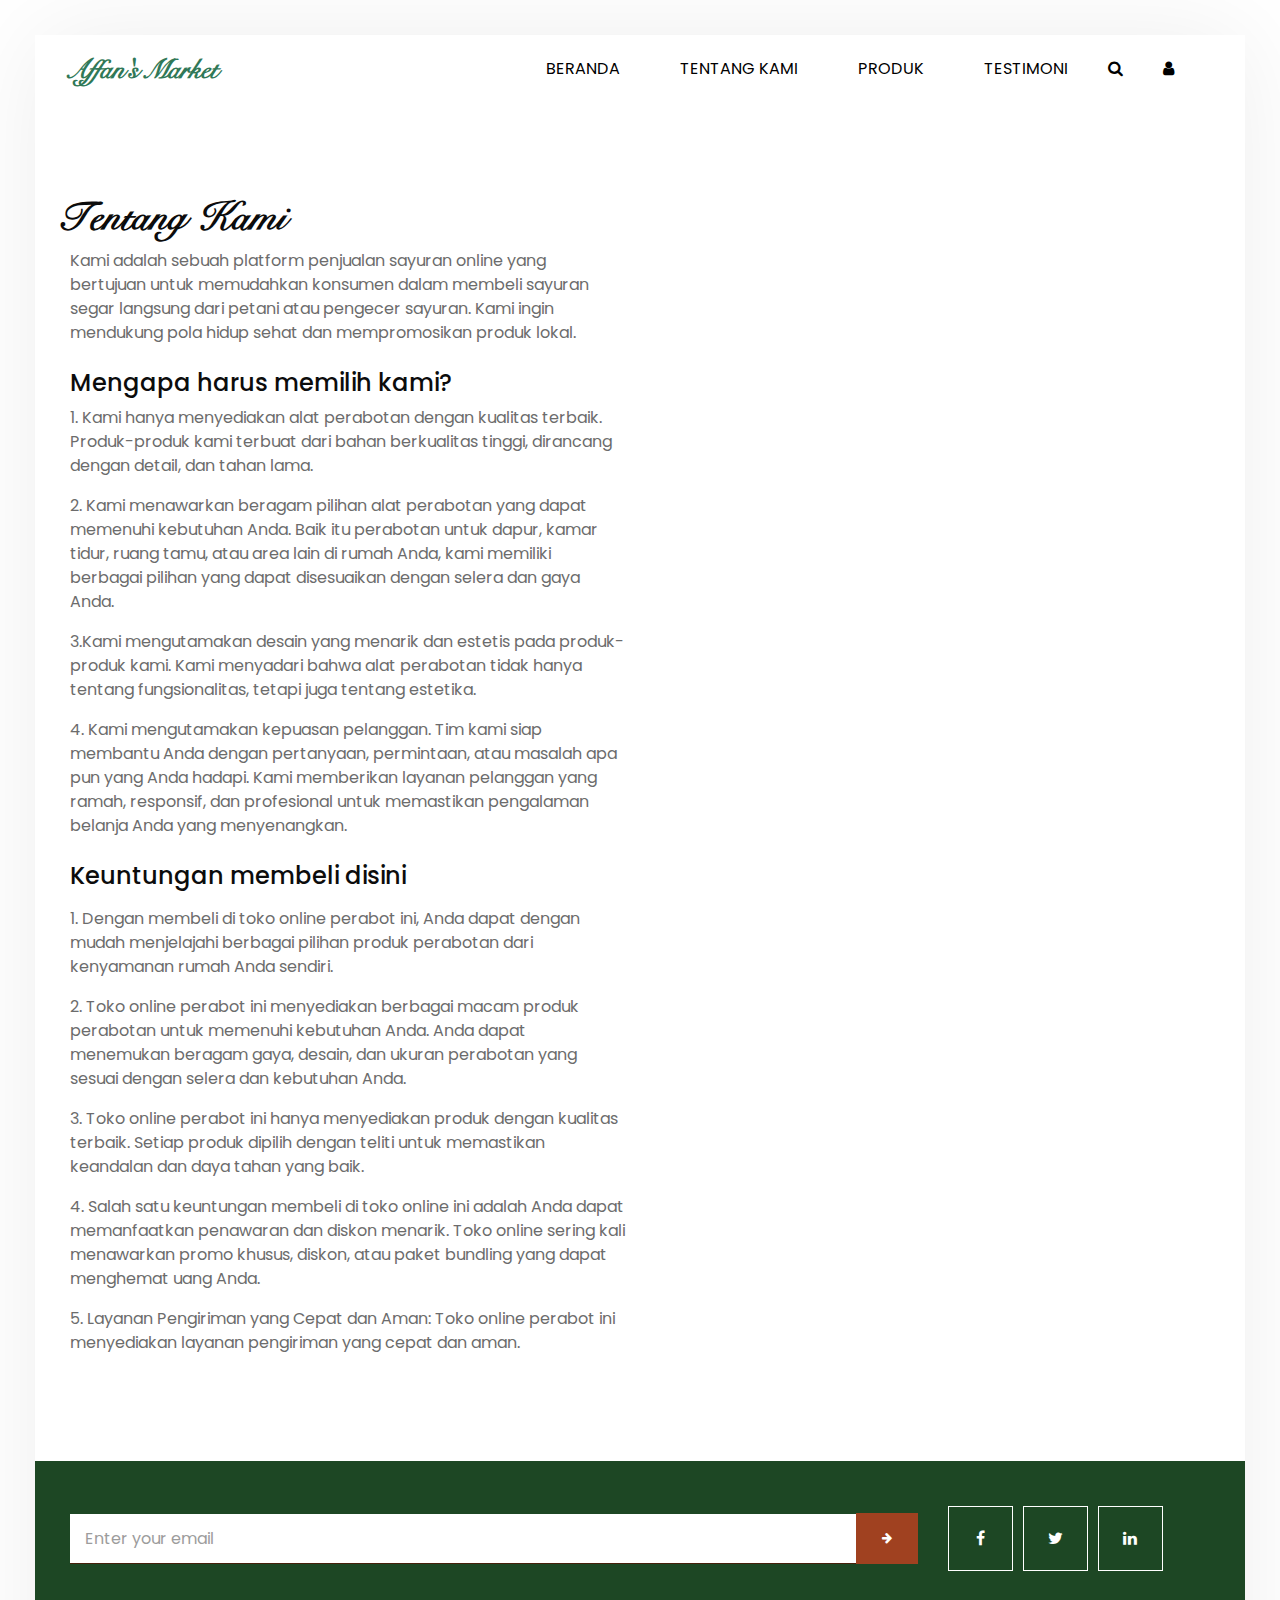
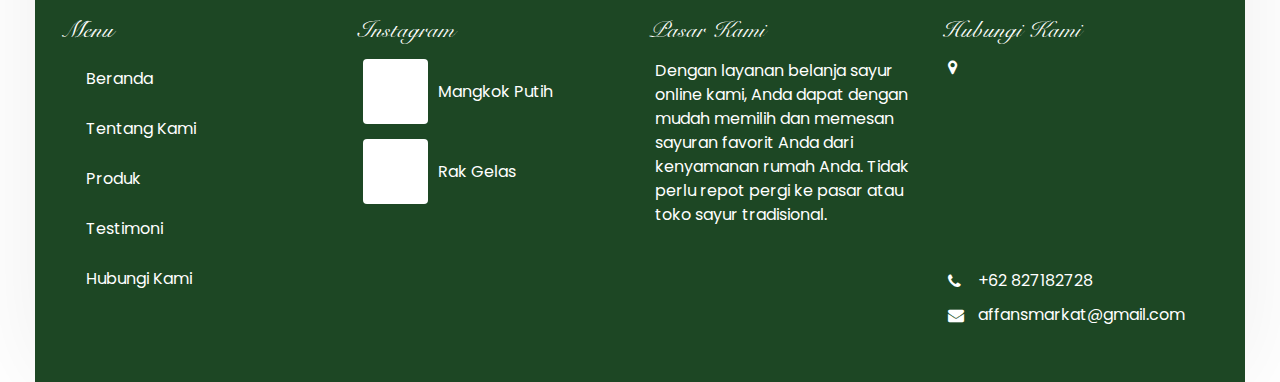
==== commit 17f2abb2: "asset update" ====
--- a/about.html
+++ b/about.html
@@ -63,7 +63,7 @@
                   <a class="nav-link" href="about.html"> Tentang Kami</a>
                 </li>
                 <li class="nav-item">
-                  <a class="nav-link" href="chocolate.html">Sayuran</a>
+                  <a class="nav-link" href="chocolate.html">Produk</a>
                 </li>
                 <li class="nav-item">
                   <a class="nav-link" href="testimonial.html">Testimoni</a>
@@ -205,7 +205,7 @@
                 <a class="nav-link" href="index.html">Beranda <span class="sr-only">(current)</span></a>
                 <a class="nav-link" href="about.html"> Tentang Kami</a>
                 </a>
-                <a class="nav-link" href="chocolate.html">Sayuran</a>
+                <a class="nav-link" href="chocolate.html">Produk</a>
                 <a class="nav-link" href="testimonial.html">Testimoni</a>
                 <a class="nav-link" href="contact.html">Hubungi Kami</a>
               </div>
